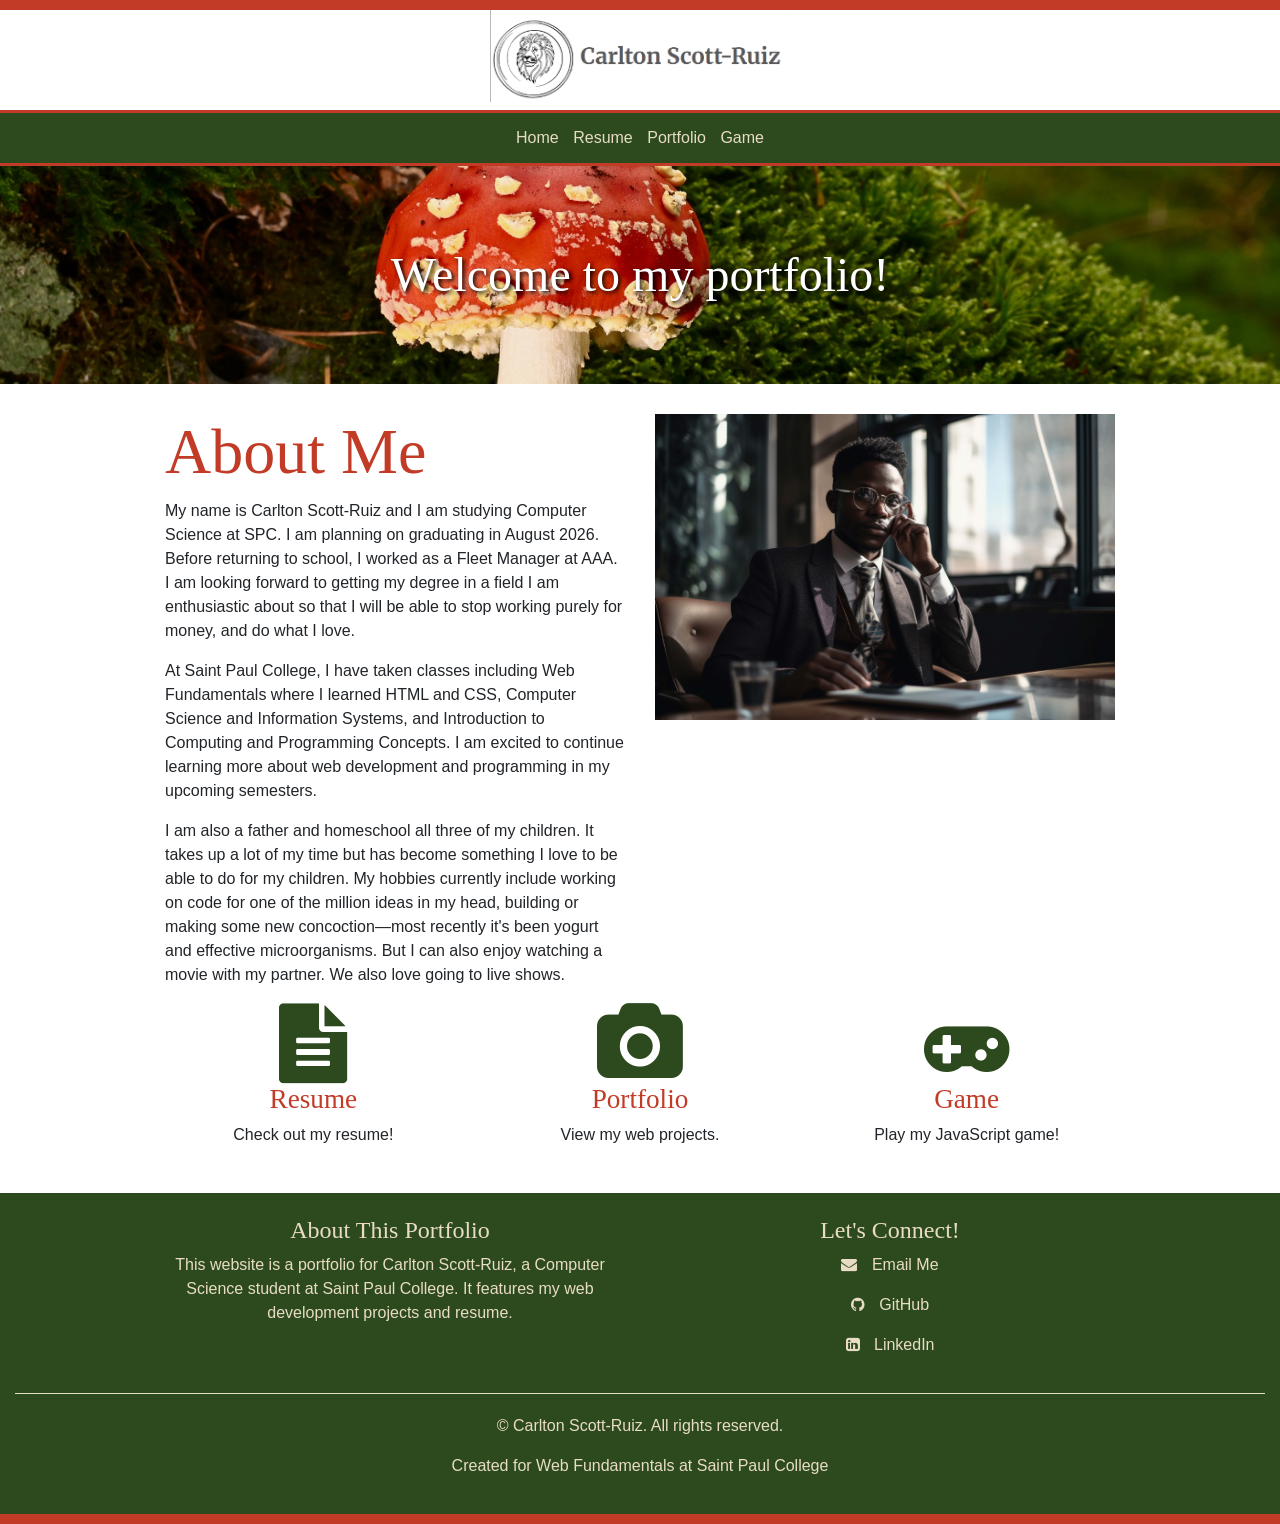
==== index.html @ 316238c2 "Add files via upload" ====
<!DOCTYPE html>
<html lang="en">
<head>
	<meta charset="utf-8">
	<meta name="viewport" content="width=device-width, initial-scale=1, minimum-scale=1" />
	<meta name="description" content="Portfolio website for Carlton Scott-Ruiz, a Computer Science student at Saint Paul College showcasing web development skills and projects.">
	<title>Carlton Scott-Ruiz Portfolio :: Home</title>
	<link rel="stylesheet" href="https://cdnjs.cloudflare.com/ajax/libs/font-awesome/4.7.0/css/font-awesome.min.css">
	<link rel="stylesheet" href="https://cdn.jsdelivr.net/npm/bootstrap@4.6.1/dist/css/bootstrap.min.css">
	<link rel="stylesheet" href="style.css">
</head>
<body>
	<header>
		<h1><img src="images/logo.png" alt="logo" height="628" width="193" class="img-fluid logo"></h1>
	</header>
	
	<nav>
		<ul>
			<li><a href="index.html">Home</a></li>
			<li><a href="resume.html">Resume</a></li>
			<li><a href="portfolio.html">Portfolio</a></li>
			<li><a href="game.html">Game</a></li>
		</ul>
	</nav>
	
	<div class="home-hero">
		<h1>Welcome to my portfolio!</h1>
	</div>
	
	<main>
		<div class="container-fluid">
			<!-- Row 1: About Me -->
			<div class="row">
				<div class="col-sm-6">
					<h1>About Me</h1>
					<p>My name is Carlton Scott-Ruiz and I am studying Computer Science at SPC. I am planning on graduating in August 2026. Before returning to school, I worked as a Fleet Manager at AAA. I am looking forward to getting my degree in a field I am enthusiastic about so that I will be able to stop working purely for money, and do what I love.</p>
					<p>At Saint Paul College, I have taken classes including Web Fundamentals where I learned HTML and CSS, Computer Science and Information Systems, and Introduction to Computing and Programming Concepts. I am excited to continue learning more about web development and programming in my upcoming semesters.</p>
					<p>I am also a father and homeschool all three of my children. It takes up a lot of my time but has become something I love to be able to do for my children. My hobbies currently include working on code for one of the million ideas in my head, building or making some new concoction—most recently it's been yogurt and effective microorganisms. But I can also enjoy watching a movie with my partner. We also love going to live shows.</p>
				</div>
				<div class="col-sm-6">
					<img src="images/man-7895205.jpg" width="5472" height="3648" alt="Carlton Scott-Ruiz" class="img-fluid">
				</div>
			</div>
			
			<!-- Row 2: Navigation with Icons -->
			<div class="row text-center">
				<div class="col-sm-4">
					<a href="resume.html">
						<i class="fa fa-file-text fa-5x" aria-hidden="true"></i>
						<h3>Resume</h3>
					</a>
					<p>Check out my resume!</p>
				</div>
				<div class="col-sm-4">
					<a href="portfolio.html">
						<i class="fa fa-camera fa-5x" aria-hidden="true"></i>
						<h3>Portfolio</h3>
					</a>
					<p>View my web projects.</p>
				</div>
				<div class="col-sm-4">
					<a href="game.html">
						<i class="fa fa-gamepad fa-5x" aria-hidden="true"></i>
						<h3>Game</h3>
					</a>
					<p>Play my JavaScript game!</p>
				</div>
			</div>
		</div>
	</main>
	<footer>
		<div class="container-fluid">
			<div class="row footer1000">
				<div class="col-sm-6">
					<h4>About This Portfolio</h4>
					<p>This website is a portfolio for Carlton Scott-Ruiz, a Computer Science student at Saint Paul College. It features my web development projects and resume.</p>
				</div>
				<div class="col-sm-6">
					<div class="footer-icons">
						<h4>Let's Connect!</h4>
						<p><a href="mailto:carlton.scott.ruiz8@gmail.com"><i class="fa fa-envelope" aria-hidden="true"></i> Email Me</a></p>
						<p><a href="https://github.com" target="_blank"><i class="fa fa-github" aria-hidden="true"></i> GitHub</a></p>
						<p><a href="https://linkedin.com" target="_blank"><i class="fa fa-linkedin-square" aria-hidden="true"></i> LinkedIn</a></p>
					</div>
				</div>
			</div>
			<div class="footer-bottom">
				<p>&copy; Carlton Scott-Ruiz. All rights reserved.</p>
				<p>Created for Web Fundamentals at <a href="https://saintpaul.edu">Saint Paul College</a></p>
			</div>
		</div>
	</footer>
	<!--jQuery, Popper, and Bootstrap Javascript files-->
	<script src="https://cdn.jsdelivr.net/npm/jquery@3.6.0/dist/jquery.slim.min.js"></script>
	<script src="https://cdn.jsdelivr.net/npm/popper.js@1.16.1/dist/umd/popper.min.js"></script>
	<script src="https://cdn.jsdelivr.net/npm/bootstrap@4.6.1/dist/js/bootstrap.bundle.min.js"></script>
</body>
</html>
---- style.css ----
body {
	font-family: "Roboto", sans-serif;
	font-weight: 400;
	font-style: normal;
	background-color:#FFFFFF;
	margin: 0;
	border-top: 10px solid #c23b27;
	border-bottom: 10px solid #c23b27;
}

header {
    text-align: center;
}

.logo {
    margin: 0 auto;
    display: block;
    min-width: 300px;
}

h1, h2, h3 {
    font-family: "Permanent Marker", cursive;
    color: #c23b27;
}

/* Website Links except the nav */
a:link {
    color: #2d4a1f;  
}
a:visited {
    color: #2d4a1f;
}
a:hover {
    color: #c23b27;
}
a:active {
    color: #4a3520;
}

/* Navigation */
nav {
    background-color: #2d4a1f;
    border-top: 3px solid #c23b27;
    border-bottom: 3px solid #c23b27;
    padding: 5px;
}

nav ul {
    list-style-type: none;
	text-align: center;
	margin: 8px 0;
    padding: 0;
}

nav li {
    display: inline;
    padding: 5px;
}

nav a {
    text-decoration: none;
}

nav a:link {
    color: #e8dcc4;
}

nav a:visited {
    color: #e8dcc4;
}

nav a:hover {
    color: #c23b27;
}

nav a:active {
    color: white;
}

main {
    max-width: 1000px;
    margin: 20px auto;
    padding: 10px;
}

/* Footer */
footer{
	border-top: #2d4a1f 3px solid;
	text-align: center;
	clear: both;
}

.home-hero {
    background-image: url(images/mushroom-9864616.jpg);
    background-size: cover;
    background-position: center;
    padding: 80px 0;
}

.home-hero h1 {
    color: white;
    text-shadow: 2px 2px 4px black;
    text-align: center;
    font-size: 3em;
    margin: 0;
}

.home-photo {
    float: right;
    max-width: 40%;
    height: auto;
    margin: 0 0 20px 20px;
}

.resume-page {
	background-color: #ffffff;
	border: 1px solid #ccc;
	box-shadow: 0 4px 10px rgba(0, 0, 0, 0.2);
	max-width: 700px;
	margin: 30px auto;
	padding: 40px 50px;
}
/*CSS without a media query--applies to all sizes unless overridden*/
h1{
	font-size: 4em;
}
h2{
	font-size: 2em;
}
h3{
	font-size: 1.7em;
}

/* CSS Adjustments for Tablets */
@media only screen and (max-width: 1024px) {
	h1{
		font-size: 2.5em;
	}
	h2{
		font-size: 1.5em;
	}
	h3{
		font-size: 1.3em;
	}
	main,
	footer{
		width: 90%;
	}
}

/* CSS Adjustments for Smartphones */
@media only screen and (max-width: 768px){
	h1{
		font-size: 2em;
	}
	h2{
		font-size: 1.5em;
	}
	h3{
		font-size: 1.3em;
	}
	.home-photo {
		float: none;
		max-width: 100%;
		display: block;
		margin: 20px auto;
	}
}
footer {
	background-color: #2d4a1f;
	color: #e8dcc4;
	padding: 20px 0;
}

footer h4 {
	color: #e8dcc4;
	font-family: "Permanent Marker", cursive;
}

footer p {
	color: #e8dcc4;
}

footer a:link {
	color: #e8dcc4;
}

footer a:visited {
	color: #e8dcc4;
}

footer a:hover {
	color: #c23b27;
}

footer a:active {
	color: white;
}

.footer1000 {
	max-width: 1000px;
	margin: 0 auto;
}

.footer-icons .fa {
	margin-right: 10px;
}

.footer-bottom {
	border-top: 1px solid #e8dcc4;
	margin-top: 20px;
	padding-top: 20px;
}
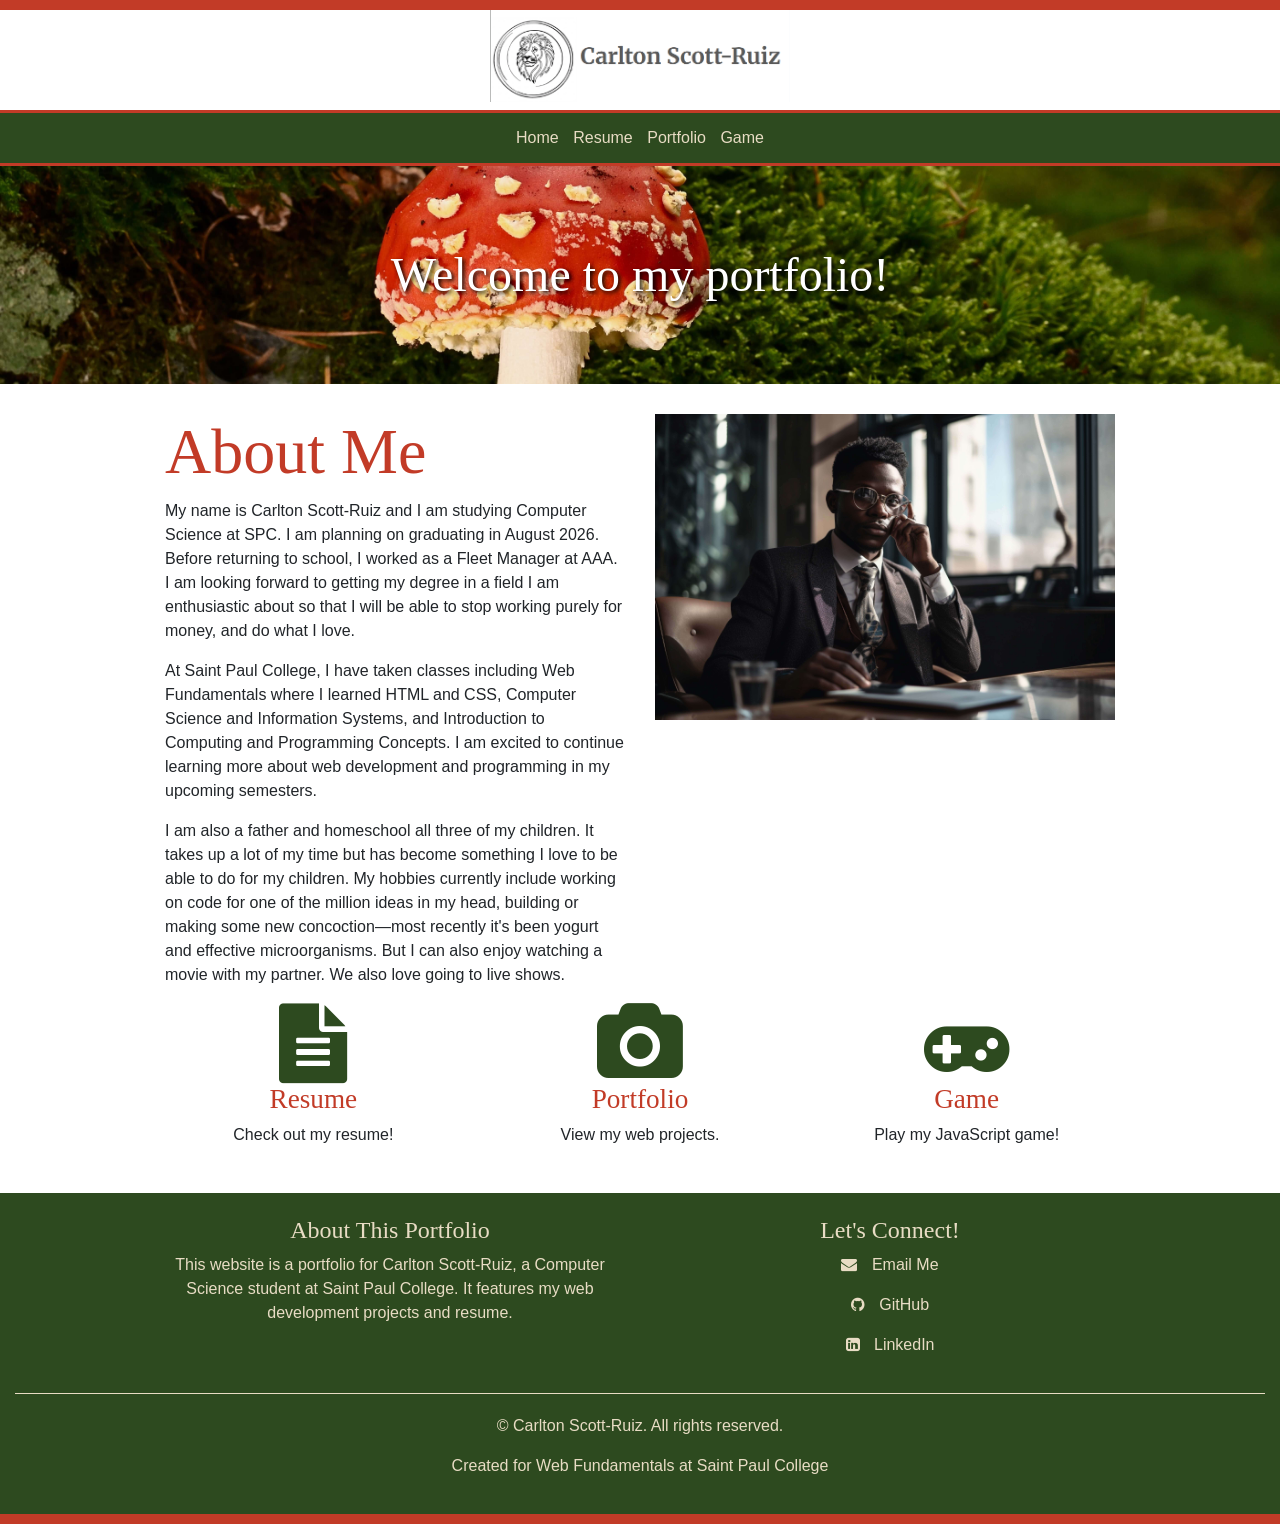
==== commit cb0ec8ce: "Add files via upload" ====
--- a/index.html
+++ b/index.html
@@ -22,7 +22,7 @@
 			<li><a href="game.html">Game</a></li>
 		</ul>
 	</nav>
-	
+	<!-- Hero section with welcome message and background image -->
 	<div class="home-hero">
 		<h1>Welcome to my portfolio!</h1>
 	</div>
@@ -42,7 +42,7 @@
 				</div>
 			</div>
 			
-			<!-- Row 2: Navigation with Icons -->
+<!-- Three-column icon navigation using Bootstrap grid and Font Awesome icons -->
 			<div class="row text-center">
 				<div class="col-sm-4">
 					<a href="resume.html">
@@ -79,8 +79,8 @@
 					<div class="footer-icons">
 						<h4>Let's Connect!</h4>
 						<p><a href="mailto:carlton.scott.ruiz8@gmail.com"><i class="fa fa-envelope" aria-hidden="true"></i> Email Me</a></p>
-						<p><a href="https://github.com" target="_blank"><i class="fa fa-github" aria-hidden="true"></i> GitHub</a></p>
-						<p><a href="https://linkedin.com" target="_blank"><i class="fa fa-linkedin-square" aria-hidden="true"></i> LinkedIn</a></p>
+						<p><a href="https://github.com/carltonkent" target="_blank"><i class="fa fa-github" aria-hidden="true"></i> GitHub</a></p>
+						<p><a href="https://www.linkedin.com/in/carlton-ruiz-06302739a/" target="_blank"><i class="fa fa-linkedin-square" aria-hidden="true"></i> LinkedIn</a></p>
 					</div>
 				</div>
 			</div>
--- a/style.css
+++ b/style.css
@@ -111,7 +111,7 @@
     height: auto;
     margin: 0 0 20px 20px;
 }
-
+/* Resume page container - creates centered box with shadow for paper effect */
 .resume-page {
 	background-color: #ffffff;
 	border: 1px solid #ccc;
@@ -210,4 +210,46 @@
 	border-top: 1px solid #e8dcc4;
 	margin-top: 20px;
 	padding-top: 20px;
+}
+/* Game page styles - canvas and button styling for JavaScript game */
+canvas {
+	border: 1px solid #d3d3d3;
+	background-color: #f1f1f1;
+	display: block;
+	margin: 0 auto;
+}
+
+.game-controls {
+	text-align: center;
+	margin: 20px 0;
+}
+
+.myButton {
+	background-color: #2d4a1f;
+	color: #e8dcc4;
+	padding: 15px 30px;
+	border: 2px solid #c23b27;
+	font-size: 18px;
+	cursor: pointer;
+	font-family: "Permanent Marker", cursive;
+}
+
+.myButton:hover {
+	background-color: #c23b27;
+	color: white;
+}
+
+/* Mobile/Desktop game controls - hides appropriate version based on screen size */
+.mobile {
+	display: none;
+}
+
+@media only screen and (max-width: 768px) {
+	.desktop {
+		display: none;
+	}
+	.mobile {
+		display: block;
+		touch-action: manipulation;
+	}
 }
